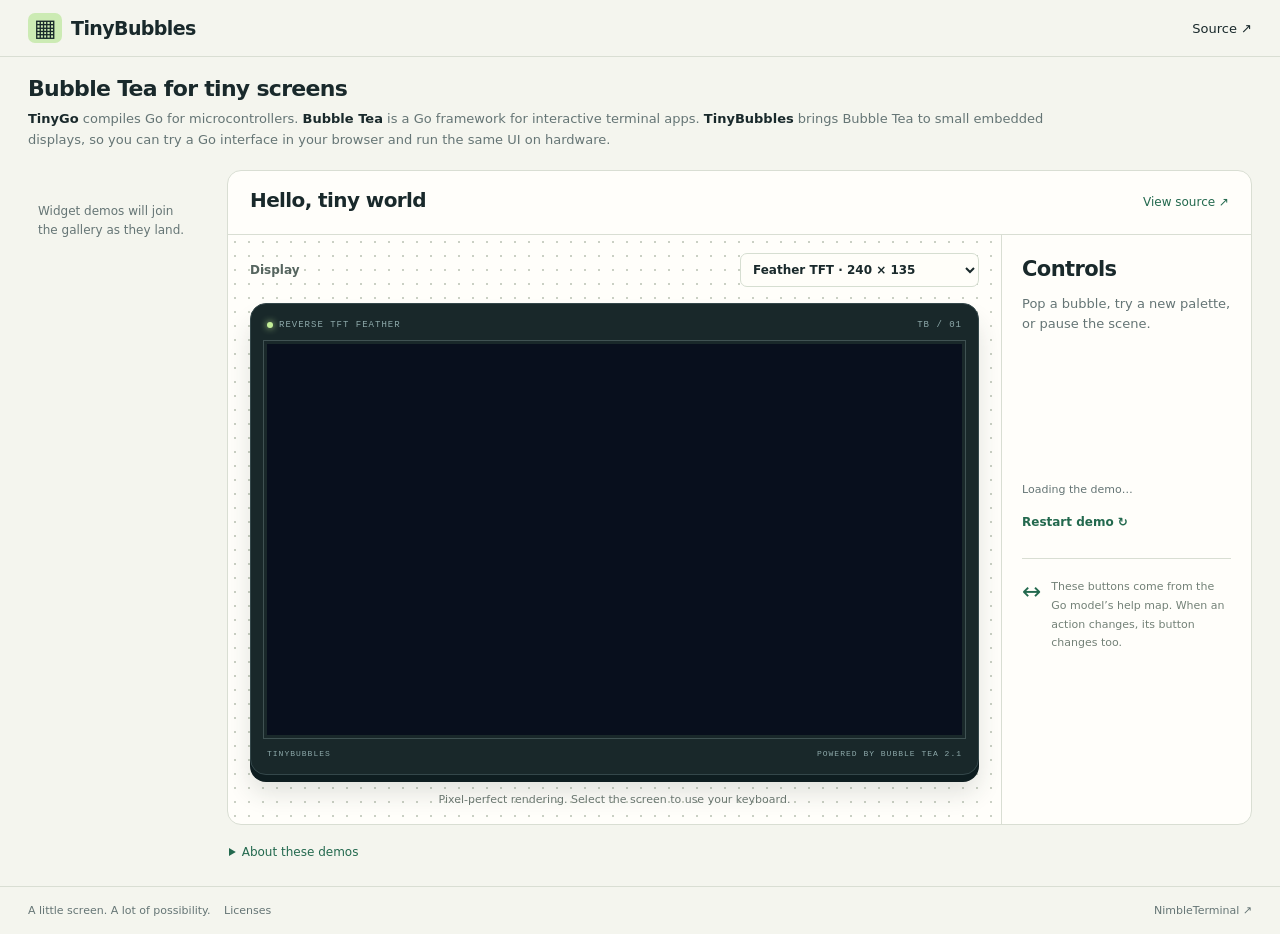
==== web/site/index.html @ 235ebae6 "feat: add WASM demo gallery with help-driven browser controls" ====
<!doctype html>
<html lang="en">
<head>
<meta charset="utf-8"><meta name="viewport" content="width=device-width, initial-scale=1">
<title>TinyBubbles — Demo playground</title>
<link rel="stylesheet" href="style.css">
<script src="wasm_exec.js"></script>
</head>
<body>
<header><a class="brand" href="./"><span class="mark" aria-hidden="true">▦</span> TinyBubbles</a><a href="https://github.com/NimbleTerminal/TinyBubbles">Source ↗</a></header>
<main>
<div class="intro"><h1>Bubble Tea for tiny screens</h1><p><strong>TinyGo</strong> compiles Go for microcontrollers. <strong>Bubble Tea</strong> is a Go framework for interactive terminal apps. <strong>TinyBubbles</strong> brings Bubble Tea to small embedded displays, so you can try a Go interface in your browser and run the same UI on hardware.</p></div>
<div class="gallery">
<aside class="catalog"><nav id="demo-nav" aria-label="Demos"></nav><p class="catalog-note">Widget demos will join the gallery as they land.</p></aside>
<div class="demo-content">
<section class="playground" aria-labelledby="demo-title">
<div class="demo-heading"><div><h2 id="demo-title">Hello, tiny world</h2><p id="demo-description"></p></div><a id="demo-source" href="https://github.com/NimbleTerminal/TinyBubbles/tree/main/bubbletea/hello">View source ↗</a></div>
<div class="demo-grid">
<div class="screen-area">
<div class="screen-settings"><label for="screen">Display</label><select id="screen"><option value="feather">Feather TFT · 240 × 135</option><option value="oled">Monochrome OLED · 128 × 64</option><option value="large">Large TFT · 320 × 240</option></select></div>
<div class="device"><div class="device-top"><span class="led"></span><span id="device-label">REVERSE TFT FEATHER</span><span>TB / 01</span></div><canvas id="display" width="240" height="135" tabindex="0" aria-label="Interactive pixel display. Focus here to use the keyboard."></canvas><div class="device-bottom"><span>TINYBUBBLES</span><span>POWERED BY BUBBLE TEA 2.1</span></div></div>
<p class="caption">Pixel-perfect rendering. Select the screen to use your keyboard.</p>
</div>
<aside class="controls-panel" aria-labelledby="controls-title"><h3 id="controls-title">Controls</h3><p id="demo-instructions">Pop a bubble, try a new palette, or pause the scene.</p><div id="actions" aria-label="Available demo actions"></div><p id="status" role="status" aria-live="polite">Loading the demo…</p><button id="restart" class="restart" type="button">Restart demo ↻</button><div class="note"><span class="note-icon" aria-hidden="true">↔</span><p>These buttons come from the Go model’s help map. When an action changes, its button changes too.</p></div></aside>
</div>
</section>
<details class="about"><summary>About these demos</summary><p>The same models, fonts, and cell renderer run on embedded displays and in your browser. HTML controls follow each model’s help map.</p><div class="about-links"><a href="https://github.com/NimbleTerminal/TinyBubbles/blob/main/RUNTIMES.md">Bubble Tea &amp; TinyTea ↗</a><a href="https://github.com/NimbleMarkets/go-booba/blob/main/docs/TERMINAL_ACTIONS.md">How the controls work ↗</a></div></details>
</div>
</div>
</main>
<footer><span>A little screen. A lot of possibility. <a href="THIRD_PARTY_NOTICES.txt">Licenses</a></span><a href="https://github.com/NimbleTerminal">NimbleTerminal ↗</a></footer>
<!-- A transport endpoint, not the visual demo. Keep dimensions for Ghostty's parser. -->
<div id="protocol-terminal" aria-hidden="true" inert></div>
<script type="module" src="main.js"></script>
</body></html>
---- web/site/style.css ----
/* Page shell and gallery navigation */
:root { font-family:ui-sans-serif,system-ui,-apple-system,BlinkMacSystemFont,"Segoe UI",sans-serif; color:#19292b; background:#f4f5ee; font-synthesis:none; --ink:#19292b; --muted:#657575; --line:#d9ded3; --green:#23694e; }

* { box-sizing:border-box; }

body { margin:0; }

a { color:inherit; text-decoration:none; }

a:hover { text-decoration:underline; }

header, main, footer { max-width:1400px; margin:auto; }

header { padding:13px 28px; display:flex; align-items:center; justify-content:space-between; font-size:13px; border-bottom:1px solid var(--line); }

.brand { font-size:19px; font-weight:760; letter-spacing:-.6px; display:flex; align-items:center; gap:9px; }

.mark { background:#ccebb4; font-size:24px; padding:0 6px; border-radius:7px; line-height:30px; }

.intro { padding:19px 28px; }

h1 { font-size:22px; letter-spacing:-.7px; margin:0; }

.intro p { max-width:1050px; font-size:13px; color:var(--muted); margin:8px 0 0; line-height:1.6; }

.intro strong { color:var(--ink); font-weight:650; }

.gallery { display:grid; grid-template-columns:175px minmax(0,1fr); gap:24px; padding:0 28px; }

.catalog { padding-top:8px; }

.catalog h2 { color:var(--muted); font-size:10px; text-transform:uppercase; letter-spacing:1.3px; margin:0 10px 10px; }

.catalog nav a { display:block; font-size:13px; line-height:1.4; padding:11px 10px; margin-bottom:5px; border-radius:7px; }

.catalog nav a[aria-current] { background:#e1ecd7; color:#214432; font-weight:650; }

.catalog-note { font-size:12px; line-height:1.6; color:var(--muted); padding:10px; margin:14px 0; }

.demo-content { min-width:0; }

.playground { background:#fffefa; border:1px solid var(--line); border-radius:14px; overflow:hidden; }

.demo-heading { display:flex; justify-content:space-between; align-items:center; gap:16px; padding:17px 22px; border-bottom:1px solid var(--line); }

.demo-heading h2 { margin:0; font-size:20px; letter-spacing:-.6px; }

.demo-heading p { margin:5px 0 0; font-size:12px; line-height:1.5; color:var(--muted); }

.demo-heading>a { flex-shrink:0; font-size:12px; color:var(--green); }

.demo-grid { display:grid; grid-template-columns:minmax(0,1fr) 250px; }

/* Shared display and generated controls */
.screen-area{padding:18px 22px;background:radial-gradient(#cad0c4 1px,transparent 1px);background-size:14px 14px}
.screen-settings{display:flex;justify-content:space-between;align-items:center;margin-bottom:16px;font-size:12px;font-weight:600;color:#56655f}
select{font:inherit;max-width:80%;border:1px solid #d6ded1;background:#fffef9;border-radius:7px;padding:8px;color:var(--ink)}
.device{background:#19282a;padding:16px;border-radius:16px;border:1px solid #34474a;box-shadow:0 7px 0 #0e1d20,0 18px 24px #24352923}
.device-top,.device-bottom{display:flex;justify-content:space-between;align-items:center;color:#8eaaab;font:9px ui-monospace,SFMono-Regular,monospace;letter-spacing:1px;gap:6px}
.device-top{margin-bottom:14px}
.device-top span:nth-child(2){flex:1}
.led{width:6px;height:6px;border-radius:50%;background:#c3ed98;box-shadow:0 0 7px #c3ed98}
.device-bottom{margin-top:14px;font-size:8px}
canvas#display{width:100%;height:auto;display:block;image-rendering:pixelated;background:#080f1d;outline:1px solid #405253;outline-offset:3px}
canvas:focus-visible{outline:3px solid #99d37b!important}
.caption{font-size:11px;text-align:center;color:#6a7770;margin:18px 0 0}
.controls-panel{border-left:1px solid var(--line);padding:22px 20px}
.controls-panel .eyebrow{font-size:10px;margin-bottom:14px}
h3{font-size:21px;letter-spacing:-.6px;margin:0 0 10px}
.controls-panel>p:not(.eyebrow){font-size:13px;line-height:1.6;color:var(--muted)}
#actions{margin-top:18px;min-height:110px}
.booba-action-bar,.booba-action-group{width:100%;gap:8px!important}
.booba-action{font-size:13px!important;font-weight:600!important;font-family:inherit!important;background:#e8f0dd;color:#214432;border:1px solid #cfdec2;border-radius:8px;min-height:43px!important;padding:10px 13px;cursor:pointer;flex:1;transition:background .12s}
.booba-action:hover:not(:disabled){background:#d7e8c7}
.booba-action:disabled{opacity:.4;cursor:not-allowed}
.booba-action--toggle{background:transparent;border-color:var(--line);font-size:11px!important;flex-basis:100%}
button:focus-visible,select:focus-visible,a:focus-visible{outline:3px solid #4c8561;outline-offset:3px}
#status{font-size:11px!important;margin-top:18px;min-height:18px}
.restart{font-size:12px;font-weight:600;font-family:inherit;border:0;background:transparent;color:var(--green);padding:5px 0;cursor:pointer}
.note{border-top:1px solid var(--line);margin-top:24px;padding-top:19px;display:flex;gap:10px;color:#738177}
.note-icon{font-size:23px;color:var(--green)}
.note p{font-size:11px;line-height:1.7;margin:0}

/* Supporting information stays out of the demo's way. */
.about { padding:17px 2px 24px; color:var(--muted); font-size:12px; line-height:1.7; }

.about summary { cursor:pointer; width:fit-content; color:var(--green); }

.about p { max-width:650px; }

.about-links { display:flex; gap:24px; flex-wrap:wrap; }

footer { padding:17px 28px; border-top:1px solid var(--line); display:flex; justify-content:space-between; gap:20px; font-size:11px; color:var(--muted); }

footer span a { margin-left:10px; }

#protocol-terminal { position:fixed; left:-10000px; top:0; width:480px; height:160px; pointer-events:none; }

@media(max-width:1050px) {
  .gallery { grid-template-columns:150px minmax(0,1fr); gap:16px; }

  .demo-grid { grid-template-columns:1fr; }

  .controls-panel { border-left:0; border-top:1px solid var(--line); }

  #actions { min-height:0; }

  .note { margin-top:15px; }

}

@media(max-width:650px) {
  header, footer { padding:12px 16px; }

  .intro { padding:16px; gap:5px; display:block; }

  .intro p { margin-top:5px; }

  .gallery { display:block; padding:0 12px; }

  .catalog { padding:0 0 12px; }

  .catalog nav { display:flex; flex-wrap:wrap; gap:6px; align-items:center; }

  .catalog h2 { width:100%; margin:0 4px 2px; }

  .catalog nav a { margin:0; padding:9px 12px; }

  .catalog-note { display:none; }

  .demo-heading { padding:15px; align-items:flex-start; }

  .demo-heading h2 { font-size:18px; }

  .screen-area { padding:16px; }

  .controls-panel { padding:18px; }

  .device-bottom { font-size:6px; }

  footer { flex-wrap:wrap; }

}
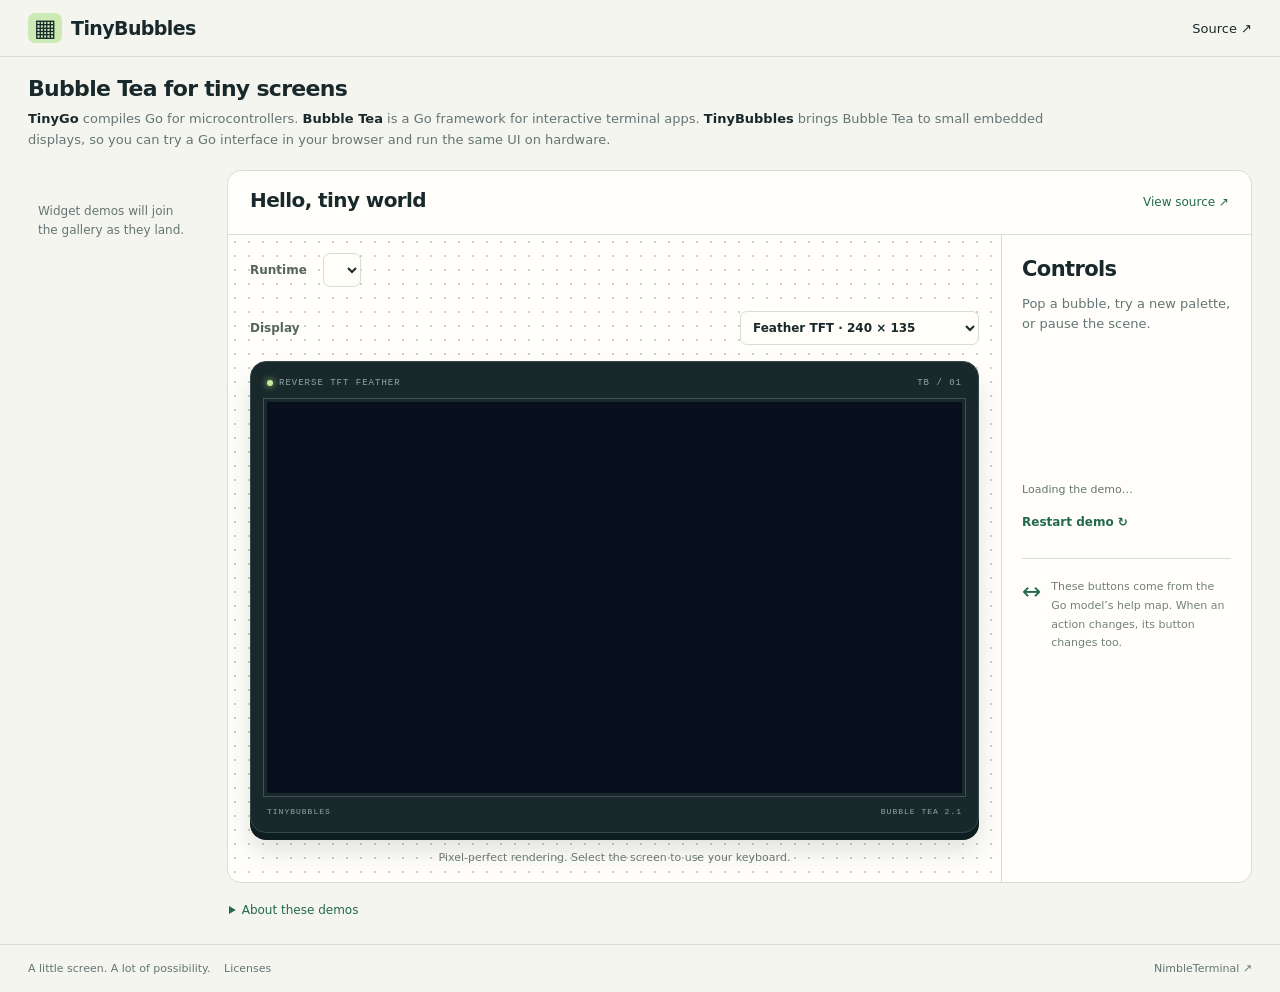
==== commit 466ad93d: "feat: add TinyTea runtime selector to the hello playground" ====
--- a/web/site/index.html
+++ b/web/site/index.html
@@ -17,14 +17,15 @@
 <div class="demo-heading"><div><h2 id="demo-title">Hello, tiny world</h2><p id="demo-description"></p></div><a id="demo-source" href="https://github.com/NimbleTerminal/TinyBubbles/tree/main/bubbletea/hello">View source ↗</a></div>
 <div class="demo-grid">
 <div class="screen-area">
+<div class="runtime-settings"><label for="runtime">Runtime</label><select id="runtime" aria-describedby="runtime-note"></select><p id="runtime-note"></p></div>
 <div class="screen-settings"><label for="screen">Display</label><select id="screen"><option value="feather">Feather TFT · 240 × 135</option><option value="oled">Monochrome OLED · 128 × 64</option><option value="large">Large TFT · 320 × 240</option></select></div>
-<div class="device"><div class="device-top"><span class="led"></span><span id="device-label">REVERSE TFT FEATHER</span><span>TB / 01</span></div><canvas id="display" width="240" height="135" tabindex="0" aria-label="Interactive pixel display. Focus here to use the keyboard."></canvas><div class="device-bottom"><span>TINYBUBBLES</span><span>POWERED BY BUBBLE TEA 2.1</span></div></div>
+<div class="device"><div class="device-top"><span class="led"></span><span id="device-label">REVERSE TFT FEATHER</span><span>TB / 01</span></div><canvas id="display" width="240" height="135" tabindex="0" aria-label="Interactive pixel display. Focus here to use the keyboard."></canvas><div class="device-bottom"><span>TINYBUBBLES</span><span id="runtime-label">BUBBLE TEA 2.1</span></div></div>
 <p class="caption">Pixel-perfect rendering. Select the screen to use your keyboard.</p>
 </div>
 <aside class="controls-panel" aria-labelledby="controls-title"><h3 id="controls-title">Controls</h3><p id="demo-instructions">Pop a bubble, try a new palette, or pause the scene.</p><div id="actions" aria-label="Available demo actions"></div><p id="status" role="status" aria-live="polite">Loading the demo…</p><button id="restart" class="restart" type="button">Restart demo ↻</button><div class="note"><span class="note-icon" aria-hidden="true">↔</span><p>These buttons come from the Go model’s help map. When an action changes, its button changes too.</p></div></aside>
 </div>
 </section>
-<details class="about"><summary>About these demos</summary><p>The same models, fonts, and cell renderer run on embedded displays and in your browser. HTML controls follow each model’s help map.</p><div class="about-links"><a href="https://github.com/NimbleTerminal/TinyBubbles/blob/main/RUNTIMES.md">Bubble Tea &amp; TinyTea ↗</a><a href="https://github.com/NimbleMarkets/go-booba/blob/main/docs/TERMINAL_ACTIONS.md">How the controls work ↗</a></div></details>
+<details class="about"><summary>About these demos</summary><p>The same models, fonts, and cell renderer run on embedded displays and in your browser. HTML controls follow each model’s help map. The runtime selector switches between Bubble Tea’s event loop and TinyTea’s cooperative loop. Switching restarts the demo. Both runtimes are in the same browser build, so this is a behavior comparison, not a firmware size benchmark.</p><div class="about-links"><a href="https://github.com/NimbleTerminal/TinyBubbles/blob/main/RUNTIMES.md">Bubble Tea &amp; TinyTea ↗</a><a href="https://github.com/NimbleMarkets/go-booba/blob/main/docs/TERMINAL_ACTIONS.md">How the controls work ↗</a></div></details>
 </div>
 </div>
 </main>
--- a/web/site/style.css
+++ b/web/site/style.css
@@ -141,3 +141,6 @@
   footer { flex-wrap:wrap; }
 
 }
+
+.runtime-settings { display:flex; align-items:center; flex-wrap:wrap; gap:8px 16px; margin-bottom:16px; font-size:12px; font-weight:600; color:#56655f; }
+.runtime-settings p { flex-basis:100%; margin:0; font-weight:400; font-size:11px; line-height:1.5; color:var(--muted); }
